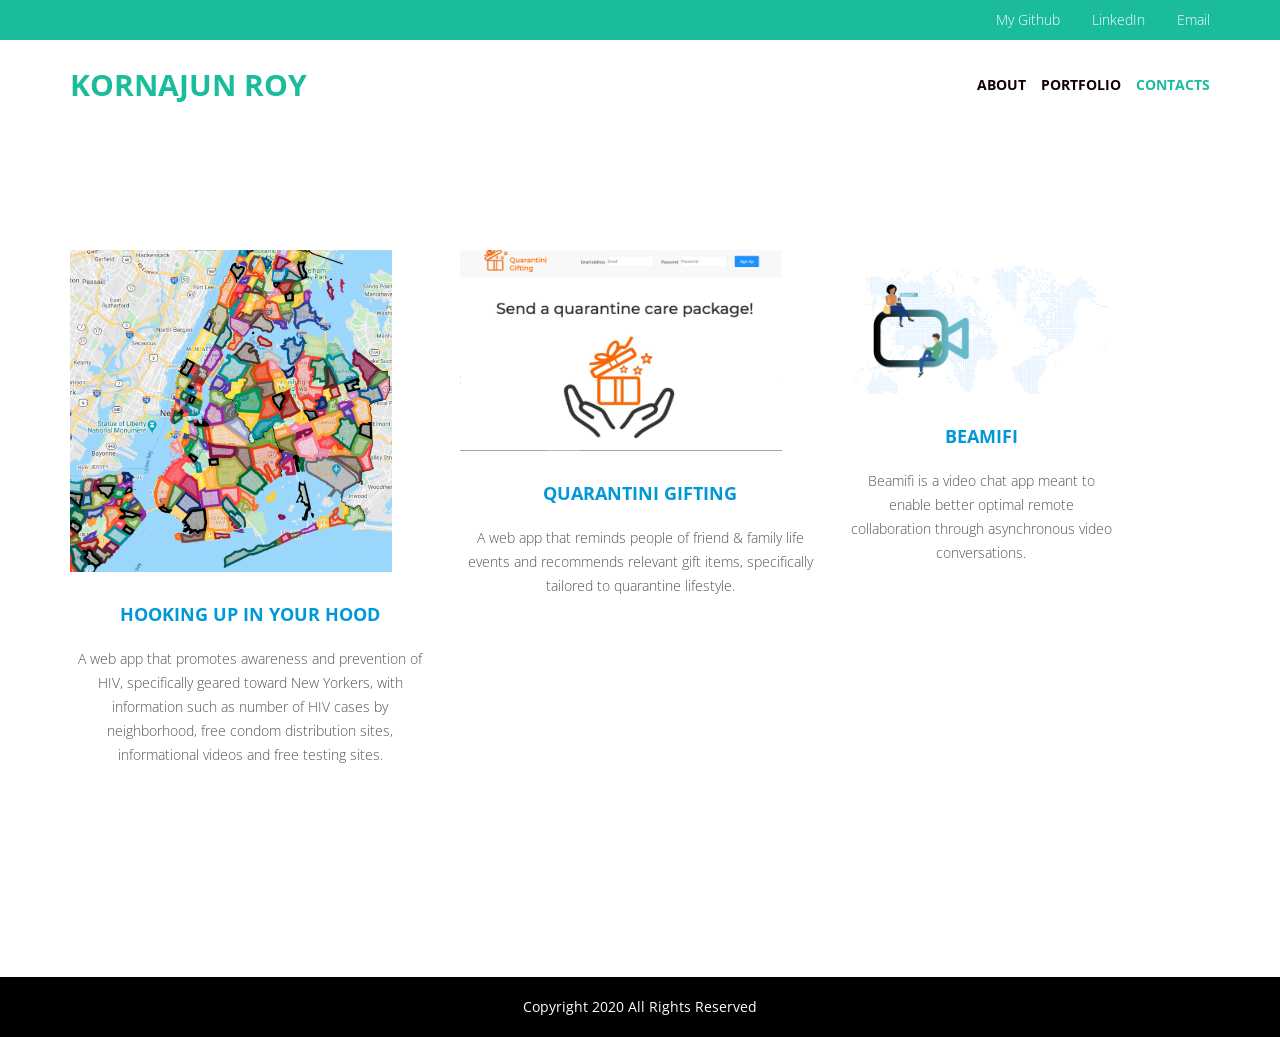
==== htmls/portfolio.html @ f1a09083 "added images and links to all deployed group projects" ====
<!doctype html>
<html class="no-js" lang="en">
    <head>
        <meta charset="utf-8">
        <meta http-equiv="X-UA-Compatible" content="IE=edge,chrome=1">
        <title>Kornajun Roy</title>
        <meta name="description" content="">
        <meta name="viewport" content="width=device-width, initial-scale=1">
        <link rel="icon" href="../images/favicon.png">

        <link rel="stylesheet" href="../css/style.css">

        <!--[if lt IE 9]>
            <script src="//html5shiv.googlecode.com/svn/trunk/html5.js"></script>
            <script>window.html5 || document.write('<script src="js/vendor/html5shiv.js"><\/script>')</script>
        <![endif]-->
    </head>
    <body>

        <!-- PRELOADER -->
        <div id="preloader">
            <div class="preloader-area">
            	<div class="preloader-box">
            		<div class="preloader"></div>
            	</div>
            </div>
        </div>


        <section class="header-top-section">
            <div class="container">
                <div class="row">
                    <div  class="col-md-6">
                        <div class="header-top-content">
                            <ul class="nav nav-pills navbar-left">
                                
                            </ul>
                        </div>
                    </div>   
                    <div  class="col-md-6">
                        <div class="header-top-menu">
                            <ul class="nav nav-pills navbar-right">
                                    <li><a href="https://github.com/yarrrjun/">My Github</a></li>
                                    <li><a href="https://www.linkedin.com/in/kornajun-arjun-roy-2b25959/">LinkedIn</a></li>
                                     <!-- <li><a href="#">Facebook</a></li> -->
                                     <li><a href="mailto:yarrrjun@gmail.com">Email</a></li>
                            </ul>
                        </div>
                    </div>
                </div>
            </div>
        </section>

        <header class="header-section">
            <nav class="navbar navbar-default">
                <div class="container">
                    <!-- Brand and toggle get grouped for better mobile display -->
                    <div class="navbar-header">
                        <button type="button" class="navbar-toggle collapsed" data-toggle="collapse" data-target="#bs-example-navbar-collapse-1" aria-expanded="false">
                            <span class="sr-only">Toggle navigation</span>
                            <span class="icon-bar"></span>
                            <span class="icon-bar"></span>
                            <span class="icon-bar"></span>
                        </button>
                        <a class="navbar-brand" href="#"><b>Kornajun Roy</b></a>
                    </div>

                    <!-- Collect the nav links, forms, and other content for toggling -->
                    <div class="collapse navbar-collapse" id="bs-example-navbar-collapse-1">
                        <ul class="nav navbar-nav">  
                            
                        </ul>
                        <ul class="nav navbar-nav navbar-right cart-menu">
                           
                                <li><a href="../index.html">About</a></li>
                                <li><a href="portfolio.html">Portfolio</a></li>
                                <!-- <li><a href="portfolio.html">Projects</a></li> -->
                                <li class="active"><a href="contacts.html">Contacts</a></li>
                        
                    </ul>
                    </div><!-- /.navbar-collapse -->
                </div><!-- /.container -->
            </nav>
        </header>

        
       

        <section class="service-section">
            <div class="container">
                <div class="row">

                    <div class="col-md-4 col-sm-6 wow fadeInRight animated" data-wow-delay="0.3s">
                        <h3>  <img src="../images/project1.png" class="img-responsive" width="322" height="322" alt="Project 1"> </h3>
                        <div class="service-item">
                            <i class="pe-7s-global"></i>
                            <h3><a href="https://github.com/funksoup/Hooking-Up-in-Your-Hood"> Hooking Up In Your Hood </a> </h3>
                            <p>A web app that promotes awareness and prevention of HIV, specifically geared toward New Yorkers, with information such as number of HIV cases by neighborhood, free condom distribution sites, informational videos and free testing sites.</p>
                        </div>
                    </div> 

                    <div class="col-md-4 col-sm-6 wow fadeInRight animated" data-wow-delay="0.3s">
                        <h3>  <img src="../images/project2.png" class="img-responsive" width="322" height="255" alt="Project 2"> </h3>
                        <div class="service-item"> 
                            <i class="pe-7s-global"></i>
                            <h3><a href="https://quarantini-gifting.herokuapp.com/"> Quarantini Gifting </a> </h3>
                            <p>A web app that reminds people of friend & family life events and recommends relevant gift items, specifically tailored to quarantine lifestyle.</p>
                        </div>
                    </div>

                    <div class="col-md-3 col-sm-6 wow fadeInRight animated" data-wow-delay="0.3s">
                        <h3>  <img src="../images/project3.png" class="img-responsive" width="322" height="255" alt="Project 3"> </h3>
                        <div class="service-item">
                            <i class="pe-7s-global"></i>
                            <h3> <a href="https://beamifi-app.herokuapp.com/"> Beamifi </a> </h3>
                            <p>Beamifi is a video chat app meant to enable better optimal remote collaboration through asynchronous video conversations.</p>
                        </div>
                    </div>

                    <!-- <div class="col-md-4 col-sm-6 wow fadeInRight animated" data-wow-delay="0.3s">
                        <h3>  <img src="https://cdn.thenewstack.io/media/2017/07/7deaa6e1-8d0a8e30-colofullfacesp5js.jpg" class="img-responsive" width="255" height="255" alt=""> </h3>
                        <div class="service-item">
                            <i class="pe-7s-global"></i>
                            <h3> <a href=""> P5 js </a> </h3>
                            <p>Lorem ipsum dolor sit amet, vix erat audiam ei. Cum doctus civibus efficiantur in. Nec id tempor imperdiet deterruisset, doctus volumus explicari qui ex, appareat similique an usu.</p>
                        </div>
                    </div> -->
                </div>
            </div>
        </section>
        <br>
        <br>
        <br>
        <br>
        <br>
        <br>
        <footer class="footer">
            <div class="container">
                <div class="row">
                    <div class="col-md-12">
                        <p>  Copyright 2020 All Rights Reserved</p>
                        
                    </div>
                </div>
            </div>
        </footer>

        <!-- JQUERY -->
        <script src="../js/vendor/jquery-1.11.2.min.js"></script>
        <script src="../js/vendor/bootstrap.min.js"></script>
        <script src="../js/isotope.pkgd.min.js"></script>
        <script src="../js/owl.carousel.min.js"></script>
        <script src="../js/wow.min.js"></script>
        <script src="../js/custom.js"></script>
    </body>
</html>
---- css/style.css ----
/*	################################################################
Theme Name: Pori
Theme URI: http://www.themengraph.com/
Author URI: http://www.themengraph.com/
Description: Easy Docs 100% Responsive, Highly Customizable, Unlimited color schemes and SEO Friendly Theme using Twitter Bootstrap, specially designed for WordPress Marketplace Plugin ( http://wordpress.org/plugins/wpmarketplace/ ). If you want to build a full featured eshop or online marketplace, this theme and wp marketplace plugin could be a perfect choice for you, but still you can use this for for you personal blog site too, as Crypton has also all regular features like gallery, audio, video, chat and other post format support, archive pages, page with side bar, blog page to build your blog site. This theme is will make your website adaptable with any type of devices. Theme Features: WP Marketplace Plugin Support ,Custom Homepage Settings, 3 Page Templates, Custom Background Support, Unlimited Color Schemes, Search Engine Friendly.
Author: Shah Zobayer Ahmed
Version: 1.0.0
License: GNU General Public License v3.0
License URI: http://www.gnu.org/licenses/gpl-3.0.html
Tags: black, green, white, two-columns, fixed-width, threaded-comments, sticky-post, microformats,  editor-style, custom-menu, custom-background, post-formats



	1) GENERAL STRUCTURES
	2) HEADER SECTION
	3) MENU SECTION

################################################################# */
/* STYLE */
@import url(font-awesome.css) screen;
@import url(bootstrap.css) screen;
@import url(owl.carousel.css) screen;
@import url(pe-icon-7-stroke.css) screen;
@import url(animate.min.css) screen;

/* FONTS */
@import url(https://fonts.googleapis.com/css?family=Roboto:400,100,100italic,300,300italic,400italic,500,700,500italic,700italic,900,900italic);
@import url(https://fonts.googleapis.com/css?family=Open+Sans:400,300,300italic,600,600italic,700,800,400italic);
@import url(https://fonts.googleapis.com/css?family=Raleway:400,800,900,700,600,500,300,200,100);


/* ======================
   1. GENERAL SECTION
 ====================== */

* {
    margin: 0;
    padding: 0px;

}
body {
    font-family: 'Open Sans', sans-serif;
    font-size: 13px;
    line-height: 20px;
    position: relative;
    background: #fff;
    color: #656565;
    padding: 0;
    margin: 0;
    overflow: visible;
}

.hidden {
    display: none;
}
.alignleft {
    float: left;
}
.alignright {
    float: right;
}
.aligncenter {
    margin-left: auto;
    margin-right: auto;
    display: block;
    clear: both;
}
.clear {
    clear: both;
    display: block;
    font-size: 0;
    height: 0;
    line-height: 0;
    width: 100%;
}
::-moz-selection {
    color: #555252;
    text-shadow: none;
    background: #2B2E31;
}
::-webkit-input-placeholder {
    color: #555252 !important;
}
:-moz-placeholder {
    /* Firefox 18- */
    color: #555252 !important;
}
::-moz-placeholder  {
    /* Firefox 19+ */
    color: #555252 !important;
}
:-ms-input-placeholder {
    color: #555252 !important;
}
.contact-form .form-control::-webkit-input-placeholder{
    color: #fff !important;
}
.contact-form .form-control::-moz-placeholder{
    color: #fff !important;
}
.contact-form .form-control:-moz-placeholder{
    color: #fff !important;
}
.contact-form .form-control:-ms-input-placeholder{
    color: #fff !important;
}

*,*:after,*:before {
    -webkit-box-sizing: border-box;
    -moz-box-sizing: border-box;
    box-sizing: border-box;
    padding: 0;
    margin: 0;
}
a {
    color: #0098d7;
    padding: 0;
    margin: 0;
    text-decoration: none;
}
a:hover,a:focus {
    text-decoration: none;
    color: #01090C;
}
a img {
    border: none;
    vertical-align: bottom;
}
a.remove {
    display: block;
    height: 18px;
    width: 18px;
    margin: 10px;
    padding-left: 0 !important;
    text-indent: -9999px;
    background: url(images/remove.png) #01090C;
    border-radius: 100px;
    border-style: solid;
    border-width: 1px
}
h1,h2,h3,h4,h5,h6 {
    letter-spacing: 0px;
    font-weight: normal;
    position: relative;
    padding: 0 0 10px 0;
    font-weight: normal;
    font-family: 'Roboto', serif;
    line-height: 140%;
    color: #01090c;
}
h1 {
    font-size: 22px;
}
h2 {
    font-size: 20px;
}
h3 {
    font-size: 18px;
}
h4 {
    font-size: 16px;
}
h5 {
    font-size: 14px;
}
h6 {
    font-size: 13px;
}
.lead {
    font-family: 'Open Sans', Arial,sans-serif !important;
    font-size: 18px;
    margin: 15px 0;
    padding: 0;
}
.first {
    clear: both
}
.last {
    margin-right: 0
}
audio,
video {
    max-width: 100%;
    height: auto;
}

iframe,embed,object {
    max-width: 100%;
}
input,textarea {
    color: #000 !important
}

html, body, .wrapper{
    height: 100%;
}
.titie-section{
    margin-bottom: 30px;
    display: block;
    position: relative;
}
.titie-section h1{
    margin: 0;
    padding: 0;
    display: block;
    text-align: center;
    font-size: 48px;
    color: #515151;
    font-weight: 900;
    text-transform: uppercase;
}
.titie-section h1:before{
    content: "";
    width: 165px;
    display: block;
    height: 3px;
    background:#0a745e;
    position: absolute;
    bottom: -16px;
    margin: 0 auto;
    left: 0;
    right: 0;
}
.titie-section h1:after{
    content: "";
    width: 165px;
    display: block;
    height: 3px;
    background:#1abc9c;
    position: absolute;
    bottom: -30px;
    margin: 0 auto;
    left: 0;
    right: 0;
}
.titie-section:after{
    content: "";
    width: 165px;
    display: block;
    height: 7px;
    background:#1abc9c;
    position: absolute;
    bottom: -25px;
    margin: 0 auto;
    left: 0;
    right: 0;
}

.titie-section.white h1:before{
    content: "";
    width: 165px;
    display: block;
    height: 3px;
    background:#fff;
    position: absolute;
    bottom: -16px;
    margin: 0 auto;
    left: 0;
    right: 0;
}
.titie-section.white h1:after{
    content: "";
    width: 165px;
    display: block;
    height: 3px;
    background:#fff;
    position: absolute;
    bottom: -30px;
    margin: 0 auto;
    left: 0;
    right: 0;
}
.titie-section.white:after{
    content: "";
    width: 165px;
    display: block;
    height: 7px;
    background:#fff;
    position: absolute;
    bottom: -25px;
    margin: 0 auto;
    left: 0;
    right: 0;
}
.white-title{

}

/*
    HEADER TOP SECTION
 */
.header-top-section{
    display: block;
    width: 100%;
    background: #1abc9c;
    color: #fff;
}

.header-top-content{}
.header-top-content ul{}
.header-top-content ul li{}
.header-top-content ul li a{
    color: #fff;
    font-size: 14px;
    font-weight: 300;
    padding-left: 0;
}
.header-top-content ul li a:hover, .header-top-content ul li a:active, .header-top-content ul li a:focus{
    background: transparent;
    color: #fff;
}
.header-top-content ul li:last-child a i{
    /*font-size: 20px;  */
    position: relative;
    top: 2px;
}

.header-top-menu{}
.header-top-menu ul{}
.header-top-menu ul li{}
.header-top-menu ul li a{
    color: #fff;
    font-size: 14px;
    font-weight: 300;
}
.header-top-menu ul li a:hover, .header-top-menu ul li a:active, .header-top-menu ul li a:focus{
    background: transparent
}
.header-top-menu ul li a i{

}

/*
    HEADER SECTION
 */
.header-section{
    display: block;
    width: 100%;
    padding: 20px 0;
    position: relative;
    transition: all 1s;
    background: #fff;
}
header.header-section.fixed {
    position: fixed;
    display: block;
    width: 100%;
    top: 0;
    background: #fff;
    z-index: 99999;
    border-bottom: 1px solid #1abc9c;
    padding: 10px 0;
    transition: all 1s;
}
.header-section .navbar{
    height: auto;
    min-height: none;
    margin-bottom: 0;
    border-radius: 0;
    border: none;
    background: transparent !important
}
.header-section .navbar .navbar-brand{
    font-size: 30px;
    font-weight: 300;
    text-transform: uppercase;
    color: #555252;
}
.header-section .navbar .navbar-brand b{
    color: #1abc9c;
}

.navbar-default .navbar-collapse, .navbar-default .navbar-form{
    text-align: center;
    padding: 0 !important;
    background: transparent !important;
}

ul.navbar-nav{
    background: transparent;
    margin: 0 auto;
    margin-bottom: -5px;
    display: inline-block;
    float: none;
}
ul.navbar-nav li{}
ul.navbar-nav li a{
    font-size: 14px;
    font-weight: 700;
    color: #0f0101 !important;
    background: transparent !important;
    text-transform: uppercase;
}
ul.navbar-nav li.active a, ul.navbar-nav li a:hover{
    color: #1abc9c !important;
}
ul.navbar-nav.cart-menu li a{
    padding-right: 0;
    color: #0f0101;
    font-weight: 700;
}
ul.navbar-nav.cart-menu li a .fa-search{
    margin-top: 6px;
    display: block;
}

span.shoping-cart {
    border: 1px solid #0f0101;
    padding: 2px 7px 2px 6px;
    text-align: center;
    display: inline-block;
    position: relative;
    background: #fff;
}
span.shoping-cart:after{
    height: 90%;
    width: 80%;
    display: block;
    background: transparent;
    position: absolute;
    content: "";
    border: 1px solid #0f0101;
    border-radius: 50%;
    top: -47%;
    left: 0;
    right: 0;
    margin: 0 auto;
    z-index: -9999;
}
span.shoping-cart:hover:after{
    top: -50%;
}

span.shoping-cart:before{
    height: 100%;
    width: 100%;
    display: block;
    background: #fff;
    position: absolute;
    content: "";
    top: 0%;
    left: 0;
    right: 0;
    margin: 0 auto;
    z-index: -999;
}
span.shoping-cart {
    border: 1px solid #0f0101;
    padding: 2px 7px 2px 6px;
    text-align: center;
    display: inline-block;
    position: relative;
    background: #fff;
    z-index: 9999999;
    color: #1abc9c;
}
/*
    SEAARCH SECTION
 */
.search-section{
    display: block;
    background: url(../images/bg.png) #1abc9c no-repeat;
    background-size: cover;
    background-attachment: fixed;
    text-align: center;
    padding: 40px 0 80px;
    display: none;
}
.suscribe-btn, .suscribe-btn:hover, .suscribe-btn:active, .suscribe-btn:focus{
    outline: none
}

/*
    SLIDER SECTION
 */
.slider-section{
    display: block;
    width: 100%;
    position: relative;
    overflow: hidden;
}
/*.slider-section:before{
    content: "";
    width: 100%;
    height: 100%;
    position: absolute;
    top: 0;
    display: block;
    background: rgba(0, 0, 0, 0.52);
    z-index: 9
}*/

.slider-section img{
    display: block;
    width: 100%;
    height: auto;
}
.carousel-inner{
    position: relative;
}
.carousel-inner .item{}
.carousel-inner .item:before{
    content: "";
    width: 100%;
    height: 100%;
    position: absolute;
    top: 0;
    display: block;
    background: rgba(0, 0, 0, 0.52);
    z-index: 9
}
.carousel-inner .item img{}
.carousel-inner .item .carousel-caption{
    top: 30%;
    z-index: 999;
}
.carousel-inner .item .carousel-caption h2{
    font-size: 48px;
    text-transform: uppercase;
    font-weight: 300;
    text-align: center;
    text-shadow: none;
    color: #fff;
    margin: 0;
    padding: 0;
}
.carousel-inner .item .carousel-caption h2 b{
    color: #1abc9c
}

.carousel-inner .item .carousel-caption h3{
    font-size: 48px;
    text-transform: uppercase;
    font-weight: 400;
    text-align: center;
    text-shadow: none;
    color: #fff;
    margin: 0;
    padding: 0;
}
.carousel-inner .item .carousel-caption h3 span{
    color: #1abc9c;
}

.carousel-inner .item .carousel-caption a{
    display: inline-block;
    padding: 13px 30px;
    border: 2px solid #1abc9c;
    color: #fff;
    text-transform: uppercase;
    text-shadow: none;
    font-size: 14px;
    font-family: 'Roboto';
    font-weight: 400;
    margin-top: 10px;
}
.carousel-inner .item .carousel-caption a:hover{
    background: #1abc9c;
}
.carousel-control{
    background-image: none !important;
    box-shadow: none !important;
    background: red;
}

.carousel-control span{
    font-size: 90px !important;
    color: #fff;
    }
a.carousel-control.left, a.carousel-control.right{
    background: #46bfa9 !important;
    background-image: none !important;
    box-shadow: none !important;
    width: 100px;
    height: 100px;
    background: #46bfa9;
    text-align: center;
    position: absolute;
    top: 45%;
    border: none;
    display: block;
    text-align: center;
    z-index: 999

}
a.carousel-control.left > span{
    position: absolute;
    top: 7px;
    margin: 0 auto;
    left: 5px;
}

a.carousel-control.right > span{
    position: absolute;
    top: 7px;
    margin: 0 auto;
    left: -5px;
}

.carousel-control.right{
    width: 0;
    height: 0;
    background: #46bfa9;
   /* border-width: 50px 100px 50px 0;
    border-color: transparent #46bfa9 transparent transparent;*/
}
.carousel-control.left{
    width: 0;
    height: 0;
    background: #46bfa9;
    /*border-width: 50px 0 50px 100px;
    border-color: transparent transparent transparent #46bfa9;*/

}
.carousel-control span{
    font-size: 100px;
    color: #fff;
}
.slider-indicators{
    display: none;
}

/*
    SERVICE SECTION
 */
.service-section{
    display: block;
    text-align: center;
    padding: 100px 0 80px;
}
.service-item{}
.service-item i{
    font-size: 70px;
    text-align: center;
}
.service-item h3{
    font-size: 18px;
    font-weight: 700;
    color: #555252;
    font-family: 'Open Sans', Arial, sans-serif;
    text-transform: uppercase;
}
.service-item p{
    font-size: 14px;
    font-weight: 300;
    color: #555252;
    line-height: 24px;
}
.service-item:hover h3, .service-item:hover i{
    color: #1abc9c

}

/*
    NEW PRODUCR SECTION
 */
.new-section{
    background: #e9f0fd;
    display: block;
    padding: 100px 0 80px;
}
.product-item{
    position: relative;
    margin-top: 30px;
    transition: all 0.5s
}
.product-item img{
    width: 100%;
    height: auto;
}

.product-hover{
    position: absolute;
    display: block;
    width: 100%;
    height: calc(100% - 40px);
    background: rgba(0, 0, 0, 0.5);
    top:0;
    border: 10px solid rgba(255, 255, 255, 0.55);
    text-align: center;
    transform: scale(0.1, 0.1);
    opacity: 0;
    transition: all 0.5s
}
.product-item:hover .product-hover{
    transform: scale(1, 1);
    opacity: 1;
}

.product-meta{
    display: block;
    margin-top: 35%;

}

.product-hover a{
    color: #fff;
    font-size: 16px;
    display: inline-block;
    border: 1px solid #fff;
    padding: 4.2%;
    margin: 5px;
}
.product-hover a i{
    font-size: 30px;
}

.product-hover a:last-child{
    font-size: 14px;
    text-transform: uppercase;
    display: block;
    background: #323232;
    border: 1px solid #fff;
    margin: 5px 12%
}
.product-hover a:last-child i{
    font-size: 18px;
    margin-right: 5px;
}
.product-hover a:hover{
    background: #1abc9c;
    border: 1px solid #1abc9c
}

.product-title{
    display: block;
    background: #323232;
    width: 100%;
    bottom: 0;
    position: absolute;
    bottom: 0;
    height: 40px;
    overflow: hidden;
    transition: all 0.5s;
}
.product-item:hover .product-title{
    background:#1abc9c;
}

.product-title h3{
    margin: 0;
    padding: 0;
    text-align: left;
    color: #fff;
    text-transform: uppercase;
    font-weight: 700;
    font-size: 18px;
    float: left;
    padding: 10px;
    padding-left: 15px;
}
.product-title span{
    display: block;
    background: rgba(255, 255, 255, 0.5);
    float: right;
    text-align: left;
    color: #fff;
    text-transform: uppercase;
    font-weight: 700;
    font-size: 18px;
    padding: 10px;
}

.sell-meta{
    position: absolute;
    top: 10px;
    left: 10px;
    right: 10px;
    display: block;
    width: auto;
}
.sell-meta a{
    width: 70px;
    display: block;
    text-transform: uppercase;
    text-align: center;
    padding:5px 10px;
    color: #555252;
    border: 1px solid #000;
}
.sell-meta a.new-item{
    float: left;
}
.sell-meta a.sell-item{
    float: right;
}

/*
    FEATURED SECTION
 */
.featured-section{
    display: block;
    padding: 100px 0 80px;
}
.filter-menu{
    display: block;
    text-align: center;
    margin: 30px 0 50px;
}
.filter-menu ul{
    display: inline-block;
    margin: 0 auto;
}
.filter-menu ul li{
    list-style: none;
    display: inline-block;
    position: relative;
    padding: 5px 15px;
    border: 1px solid #000;
    margin: 5px;
    border-radius: 3px;
    font-size: 16px;
    font-family: 'Roboto';
    font-weight: 400;
    text-transform: uppercase;
    cursor: pointer;
}
.filter-menu ul li.active{
    background: #1abc9c;
    border: 1px solid #1abc9c;
    color: #fff;
}

.filter-menu ul li span{
    position: absolute;
    width: 30px;
    height: 30px;
    background: #fff;
    color: #1abc9c;
    font-weight: 700;
    display: block;
    padding: 5px;
    border: 1px solid #000;
    border-radius: 50%;
    top: -55px;
    right: -20px;
    opacity: 0;
    transition: all 0.5s;
}
.filter-menu ul li.active span{
    opacity: 1;
    top: -22px;
    right: -5px
}

.featured .product-item{
    background: #e9f0fd
}

/*
    OFFER SECTION
 */
.offer-section{
    display: block;
    padding: 170px 0 130px;
    position: relative;
    width: 100%;
    background: url(../images/offer-bg.jpg) no-repeat;
    background-size: cover;
    text-align: center;
    background-attachment: fixed;
    color: #fff;
}
.offer-section:before{
    content: "";
    width: 100%;
    height: 100%;
    position: absolute;
    display: block;
    top: 0;
    background: rgba(0, 0, 0, 0.5)
}
.offer-section h1{
    font-size: 60px;
    font-family: 'Open Sans';
    font-weight: 900;
    color: #fff;
    display: block;
    text-align: center;
    margin: 0;
    padding: 0;
}
.offer-section h2{
    font-size: 38px;
    font-weight: 300;
    color: #fff;
    font-family: 'Open Sans';
    margin: 0;
    padding: 0;
}

/*
    BEST SELLER SECTION
 */
.best-seller-section{
    display: block;
    padding: 100px 0 80px;
    position: relative;
    width: 100%;
    background: #e9f0fd
}

/*
    REVIEW SECTION
 */
.review-section{
    padding: 100px 0 60px;
    display: block;
    width: 100%;
}
.review-section .feedback{
    display: block;
    margin-top: 60px;
    text-align: center;
}
.feedback .item:before{
    display: none;
}
.feedback .item{
    text-align: center;
}
.feedback .item img{
    display: inline-block;
    margin: 0 auto;
    height: 225px;
    width: 225px;
    border-radius: 50%;
}
.feedback .item .carousel-caption{
    display: block;
    position: relative;
    left: 0;
    right: 0;
    margin: 0 auto;
    width: 75%;
    text-shadow: none;
    margin-top: 30px;
}
.feedback .item .carousel-caption p{
    font-size: 14px;
    font-weight: 400;
    color: #515151 ;
    text-align: center;
    line-height: 24px;
}
.feedback .item .carousel-caption h3{
    font-size: 18px;
    font-weight: 700;
    color: #1abc9c;
    text-align: center;
}
.feedback .item .carousel-caption span{
    font-size: 14px;
    font-weight: 400;
    color: #515151 ;
    text-align: center;
    line-height: 24px;
}

.review-controlar{
    position: relative;
    margin: 0 auto;
    display: inline-block;
    left: 0;
    right: 0;
    width: auto;
}
.review-controlar li{
    height: 85px;
    width: 85px;
    display: block;
    overflow: hidden;
    border-radius: 50%;
    float: left;
    position: relative;
    border: 5px solid #000;
    margin: 10px;
}
.review-controlar li.active{
    height: 85px;
    width: 85px;
    display: block;
    overflow: hidden;
    border-radius: 50%;
    float: left;
    position: relative;
    border: 5px solid #1abc9c;
    margin: 10px;
}

.review-controlar li img{
    margin: 0 auto;
    width: 100%;
    height: auto;
    position: absolute;
    top: 0;
    left: 0;
}

/*
    NEWS LATTER SECTION
 */
.news-letter-section{
    display: block;
    background: url(../images/bg.png) #1abc9c no-repeat;
    background-size: cover;
    background-attachment: fixed;
    text-align: center;
    padding: 100px 0 80px;
}
.titie-section{}
.news-letter-section p{
    color: #fff;
    font-size: 14px;
    line-height: 24px;
    font-weight: 300;
    margin-top: 25px;
    display: block;
    overflow: hidden;
}

.subscribe-from{
    display: block;
    margin-top: 50px;
}
.form-inline{
    /*width: 100%;   */
    display: block;
    background: #fff;
    position: relative;
    padding: 0;
    border-radius: 10px;

}
.form-group{
    width: 100%;
    display: block;
}
.form-inline .form-group{
    margin-bottom: 0;
}

.subscribe-from .form-control{
    display: block;
    width: 100% !important;
    height: 100%;
    height: 63px;
    color: #000;
    font-size: 16px;
    padding: 20px;
}
.subscribe-from .form-control:hover, .subscribe-from .form-control:focus{
    box-shadow: none !important;
    outline: none;

}

.suscribe-btn{
    position: absolute;
    display: block;
    padding: 16px;
    width: 100px;
    background: #1abc9c;
    border: none;
    bottom: 2px;
    top: 2px;
    right: 2px;
}
.suscribe-btn i{
    color: #fff;
    font-size: 25px;
}

/*
    CLIENT SECTION
 */
.client-section{
    display: block;
    padding: 100px 0 80px;
    background: #e9f0fd;
    display: block;
}
.client-area{
    display: block;
    margin: 0 auto;
    width: 100%;
    margin-top: 40px;
}
.client-area .item{}
.client-area .item img{
    width: 100%;
    height: auto;
    border: 1px solid #1abc9c;
}

/*
    NEWS SECTION
 */
.news-section{
    display: block;
    padding: 100px 0 80px;
}
.news-section .titie-section{
    display: block;
    margin-bottom: 80px;
}
.blog-item{}
.blog-item img{
    width: 100%;
    height: auto;
}
.blog-item h3{
    font-size: 18px;
    font-weight: 600;
    color: #555252;
    display: block;
    line-height: 24px;
    position: relative;
    margin: 15px 0 ;
    padding: 0;
}
.blog-item h3:before{
    content: "";
    position: absolute;
    width: 50%;
    height: 3px;
    display: block;
    background: #1abc9c;
    bottom: -8px;
}

.blog-item p{
    font-size: 14px;
    font-weight: 40px;
    line-height: 24px;
    display: block;
    margin-top: 10px;
}
.blog-item a:last-child{
    display: inline-block;
    color: #fff;
    font-weight: 300;
    background: #1abc9c;
    padding: 10px 30px;
    font-size: 16px;
    border-radius: 3px;
    transition: all 0.5s;
}
.blog-item a:last-child:hover{
    background: #17A689
}

/*
    CONTACT SECTION
 */
.contact-section{
    background: url(../images/map-bg.png) #2d3237 no-repeat;
  /*  background-size: 100%;   */
    background-position: center center;
    padding: 100px 0 80px;
    display: block;
    position: relative;
}
.contact-section:before{
    content: "";
    width: 100%;
    height: 100%;
    display: block;
    position: absolute;
    top: 0;
    left: 0;
    background: rgba(45, 50, 55, .55)
}
.contact-section .titie-section{
    display: block;
    margin-bottom: 80px;
}
.contact-section .titie-section h1{
    color: #fff;
}
.contact-section .left-content{}
.contact-section .left-content h1{
    font-size: 72px;
    margin: 0;
    padding: 0;
    color: #fff;
    line-height: 1;
    font-weight: 300;
}
.contact-section .left-content h1 span{
    color: #1abc9c;
}

.contact-section .left-content h3{
    color: #fff;
    display: block;
    font-size: 20px;
    font-weight: 400;
    font-family: 'Roboto';
    margin: 0;
    padding: 0;
    margin-top: 15px;
    margin-bottom: 10px;
}
.contact-section .left-content p{
    color: #fff;
    font-size: 14px;
    font-weight: 300;
    line-height: 24px;
    font-family: 'Roboto';
}
.contact-section .left-content p b{
    color: #1abc9c;
}

.contact-section .left-content p{}
.contact-info{
    display: block;
    margin-top: 10px;
}

.contact-info p{
    margin: 0;
}
.social-media{
    display: block;
    margin-top: 10px;
}
.social-media ul{
    margin: 0;
    padding: 0;
    display: block;
}
.social-media ul li{
    list-style: none;
    display: inline-block;
    margin-right: 10px;
}
.social-media ul li a{
    color: #fff;
}
.social-media ul li a i{
    height: 35px;
    width: 35px;
    font-size: 20px;
    border: 1px solid #fff;
    text-align: center;
    padding: 7px 0;
}
.social-media ul li a:hover i{
    background: #1abc9c;
    border: 1px solid #1abc9c;
}
.contact-form{
    margin-top: 10px;
    display: block;
}
.contact-form .col-md-6{
    display: block;
    margin-bottom: 30px;
}

.contact-form .input-group{
    width: 100%;
    display: block;
}
.contact-form .input-group input.form-control, .contact-form .input-group textarea.form-control{
    width: 100%;
    display: block;
    background: transparent;
    border: 1px solid #fff;
    height: 50px;
}
.contact-form .input-group textarea.form-control{
    height: 150px;
}
.contact-form .input-group .form-control:focus, .contact-form .input-group .form-control:hover{
    border: 1px solid #1abc9c;
    box-shadow: none;
    color: #1abc9c !important;
}

.contact-form .input-group input.contact-submit{
    display: inline-block;
    background: #1abc9c !important;
    padding: 10px 40px;
    border: none;
    color: #fff !important;
    margin-top: 30px;
    font-size: 16px;
    text-transform: uppercase;
}

/*
    FOOTER SECTION
 */
footer.footer{
    display: block;
    text-align: center;
    background: #000000;
    padding: 20px 0;
    color: #fff;
}
footer.footer p{
    padding: 0;
    margin: 0;
    font-size: 14px;
    font-weight: 400;
    color: #fff;
    text-align: center;
}
footer.footer p a{
    color: #1abc9c
}

/* PERLOADER */
#preloader{
    width: 100%;
    height: 100%;
    animation: preloader_6 5s infinite linear;
    background: #fff;
    display: block;
    text-align: center;
    position: fixed;
    z-index: 999999999;
}

.preloader-area {
    position: absolute;
    top: 0px;
    left: 0px;
    right: 0px;
    bottom: 0px;
    z-index: 10;
}
.preloader-area > .preloader-box {
    position: absolute;
    top: 35%;
    left: 0;
    right: 0;
    margin: 0 auto;
    display: inline-block;
    width: 186px;
}

.preloader-area .preloader-box > div {
    position: relative;
    width: 30px;
    height: 30px;
    background: #1abc9c;
    float: left;
    text-align: center;
    line-height: 30px;
    font-family: Verdana;
    font-size: 20px;
    color: #FFF;
}

    @-webkit-keyframes preloader {
      0% {
        box-shadow: -2em 0 0 #1abc9c, 0 -2em 0 rgba(163, 189, 227, 0.75), 2em 0 0 rgba(163, 189, 227, 0.5), 0 2em 0 rgba(163, 189, 227, 0.25);
      }
      25% {
        box-shadow: -2em 0 0 rgba(163, 189, 227, 0.25), 0 -2em 0 #1abc9c, 2em 0 0 rgba(163, 189, 227, 0.75), 0 2em 0 rgba(163, 189, 227, 0.5);
      }
      50% {
        box-shadow: -2em 0 0 rgba(163, 189, 227, 0.5), 0 -2em 0 rgba(163, 189, 227, 0.25), 2em 0 0 #1abc9c, 0 2em 0 rgba(163, 189, 227, 0.75);
      }
      75% {
        box-shadow: -2em 0 0 rgba(163, 189, 227, 0.75), 0 -2em 0 rgba(163, 189, 227, 0.5), 2em 0 0 rgba(163, 189, 227, 0.25), 0 2em 0 #1abc9c;
      }
      100% {
        box-shadow: -2em 0 0 #1abc9c, 0 -2em 0 rgba(163, 189, 227, 0.75), 2em 0 0 rgba(163, 189, 227, 0.5), 0 2em 0 rgba(163, 189, 227, 0.25);
      }
    }
    @keyframes preloader {
      0% {
        box-shadow: -2em 0 0 #1abc9c, 0 -2em 0 rgba(163, 189, 227, 0.75), 2em 0 0 rgba(163, 189, 227, 0.5), 0 2em 0 rgba(163, 189, 227, 0.25);
      }
      25% {
        box-shadow: -2em 0 0 rgba(163, 189, 227, 0.25), 0 -2em 0 #1abc9c, 2em 0 0 rgba(163, 189, 227, 0.75), 0 2em 0 rgba(163, 189, 227, 0.5);
      }
      50% {
        box-shadow: -2em 0 0 rgba(163, 189, 227, 0.5), 0 -2em 0 rgba(163, 189, 227, 0.25), 2em 0 0 #1abc9c, 0 2em 0 rgba(163, 189, 227, 0.75);
      }
      75% {
        box-shadow: -2em 0 0 rgba(163, 189, 227, 0.75), 0 -2em 0 rgba(163, 189, 227, 0.5), 2em 0 0 rgba(163, 189, 227, 0.25), 0 2em 0 #1abc9c;
      }
      100% {
        box-shadow: -2em 0 0 #1abc9c, 0 -2em 0 rgba(163, 189, 227, 0.75), 2em 0 0 rgba(163, 189, 227, 0.5), 0 2em 0 rgba(163, 189, 227, 0.25);
      }
    }
    .preloader {
      -webkit-animation: preloader;
              animation: preloader;
      -webkit-animation-duration: 1500ms;
              animation-duration: 1500ms;
      -webkit-animation-iteration-count: infinite;
              animation-iteration-count: infinite;
      -webkit-animation-timing-function: linear;
              animation-timing-function: linear;
      background-color: #1abc9c;
      border-radius: 2px;
      box-shadow: -2em 0 0 #1abc9c, 2em 0 0 #1abc9c, 0 -2em 0 #1abc9c, 0 2em 0 #1abc9c;
      height: 1.5em;
      margin: 4em;
      width: 1.5em;
    }



/*
    RESPONSIVE STYLE
 */
@media (max-width: 1200px){
     .product-hover a {
        padding: 2%;
    }
    a.carousel-control.left, a.carousel-control.right{
        width: 70px;
        height: 70px;
    }
    a.carousel-control.right > span {
        top: -9px;
        left: -19px;
    }
    a.carousel-control.left > span {
        top: -6px;
        left: -11px;
    }
     .carousel-inner .item .carousel-caption h2, .carousel-inner .item .carousel-caption h3{
        font-size: 30px;
    }
    .carousel-inner .item .carousel-caption a{
        padding: 6px 15px;
    }
    .product-hover a:last-child {
        margin: 5px 25%;
        padding: 10px;
    }
}

@media (max-width: 992px){
    ul.navbar-nav li a{
        font-size: 12px;
    }
    .blog-item h3{
        font-size: 15px;
    }
    .blog-item p{
        font-size: 12px;
    }
    .blog-item a:last-child{
        font-size: 14px;
    }
    .contact-form .col-md-6 {
        display: block;
        margin-bottom: 10px;
        overflow: hidden;
    }
    .carousel-caption {
        right: 15%;
        left: 15%;
        padding-bottom: 30px;
    }
}
@media (max-width: 767px){
    ul.navbar-nav {
        width: 100%;
        display: block;
        text-align: center;
    }
    .navbar-default .navbar-collapse, .navbar-default .navbar-form{
        overflow: hidden;
    }
    ul.navbar-nav.cart-menu li a{
        padding: 15px 0;
    }
    .header-top-menu ul, .header-top-content ul{
        display: inline-block;
    }
    .header-top-menu, .header-top-content {
        text-align: center;
    }
    .titie-section h1{
        font-size: 26px;
    }
    .contact-form {
        margin-top: 30px;
        display: block;
    }
    .offer-section{
        padding: 60px 0 50px;
    }

    .offer-section h1{
        font-size: 30px;
    }
    .offer-section h2{
        font-size: 20px;
    }
    .blog-item {
        margin-bottom: 30px;
    }



}
@media (max-width: 620px){
    .header-top-content ul li a{
        font-size: 12px;
    }
    .header-top-menu ul li a{
        font-size: 12px;
    }
     a.carousel-control.left, a.carousel-control.right{
        width: 70px;
        height: 70px;
        display: none;
    }
    a.carousel-control.right > span {
        top: -9px;
        left: -7px;
    }
    a.carousel-control.left > span {
        top: -6px;
        left: -11px;
    }
    .carousel-inner .item .carousel-caption h2, .carousel-inner .item .carousel-caption h3{
        font-size: 14px;
    }
    .carousel-inner .item .carousel-caption a{
        padding: 2px 10px;
        font-size: 12px
    }
    .product-hover a:last-child {
        margin: 5px 25%;
        padding: 10px;
        font-size: 12px;
    }
    .filter-menu ul li{
        display: block;
    }
    .carousel-inner .item .carousel-caption {
        top: 7%;
        z-index: 999;
    }
}
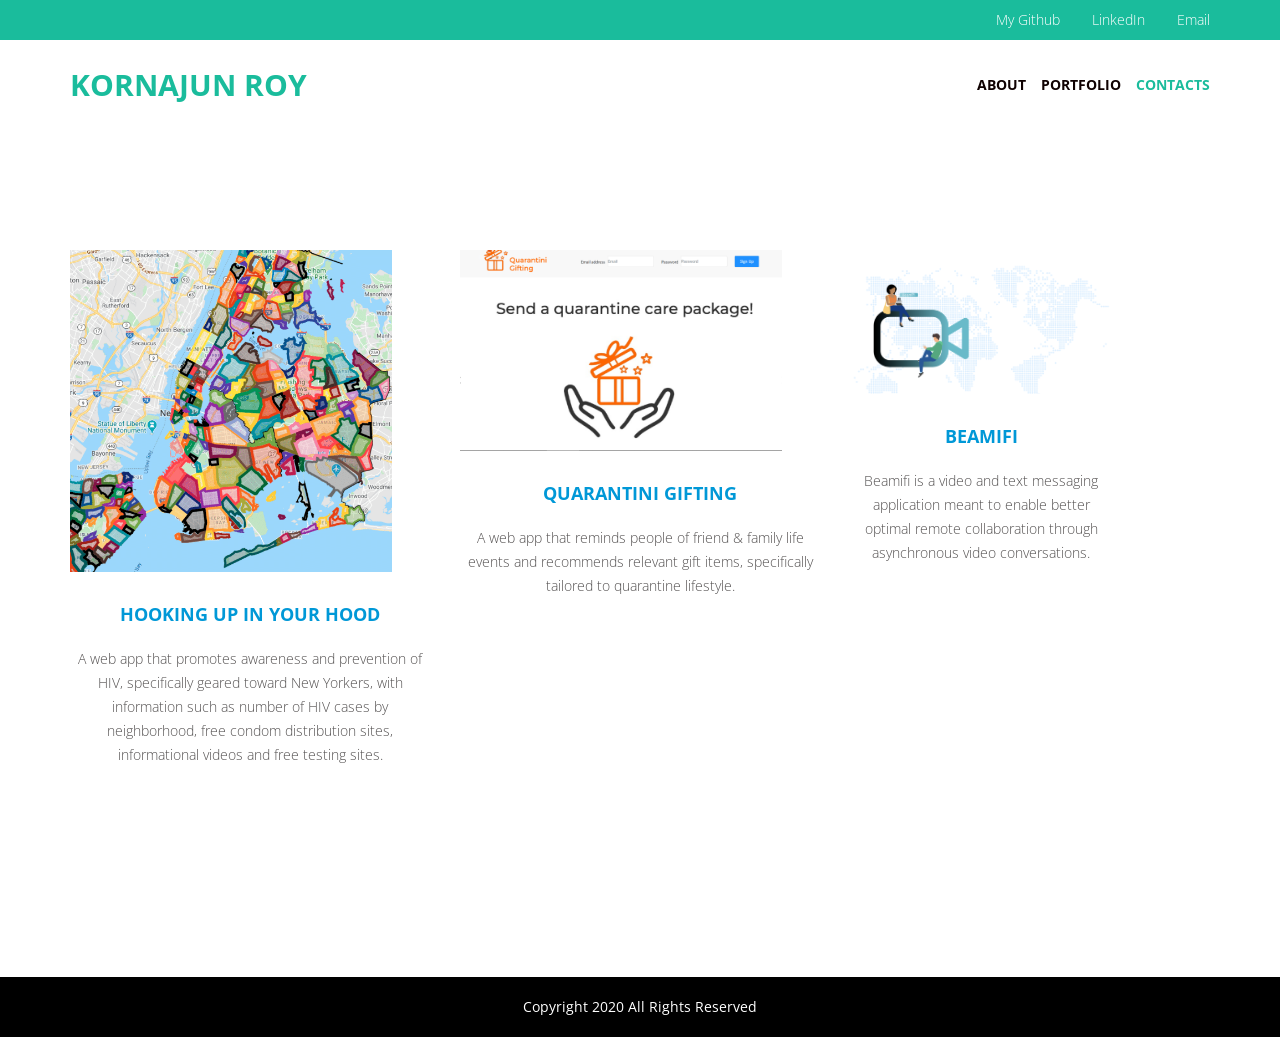
==== commit 60558e31: "Update portfolio.html" ====
--- a/htmls/portfolio.html
+++ b/htmls/portfolio.html
@@ -113,18 +113,10 @@
                         <div class="service-item">
                             <i class="pe-7s-global"></i>
                             <h3> <a href="https://beamifi-app.herokuapp.com/"> Beamifi </a> </h3>
-                            <p>Beamifi is a video chat app meant to enable better optimal remote collaboration through asynchronous video conversations.</p>
+                            <p>Beamifi is a video and text messaging application meant to enable better optimal remote collaboration through asynchronous video conversations.</p>
                         </div>
                     </div>
 
-                    <!-- <div class="col-md-4 col-sm-6 wow fadeInRight animated" data-wow-delay="0.3s">
-                        <h3>  <img src="https://cdn.thenewstack.io/media/2017/07/7deaa6e1-8d0a8e30-colofullfacesp5js.jpg" class="img-responsive" width="255" height="255" alt=""> </h3>
-                        <div class="service-item">
-                            <i class="pe-7s-global"></i>
-                            <h3> <a href=""> P5 js </a> </h3>
-                            <p>Lorem ipsum dolor sit amet, vix erat audiam ei. Cum doctus civibus efficiantur in. Nec id tempor imperdiet deterruisset, doctus volumus explicari qui ex, appareat similique an usu.</p>
-                        </div>
-                    </div> -->
                 </div>
             </div>
         </section>
